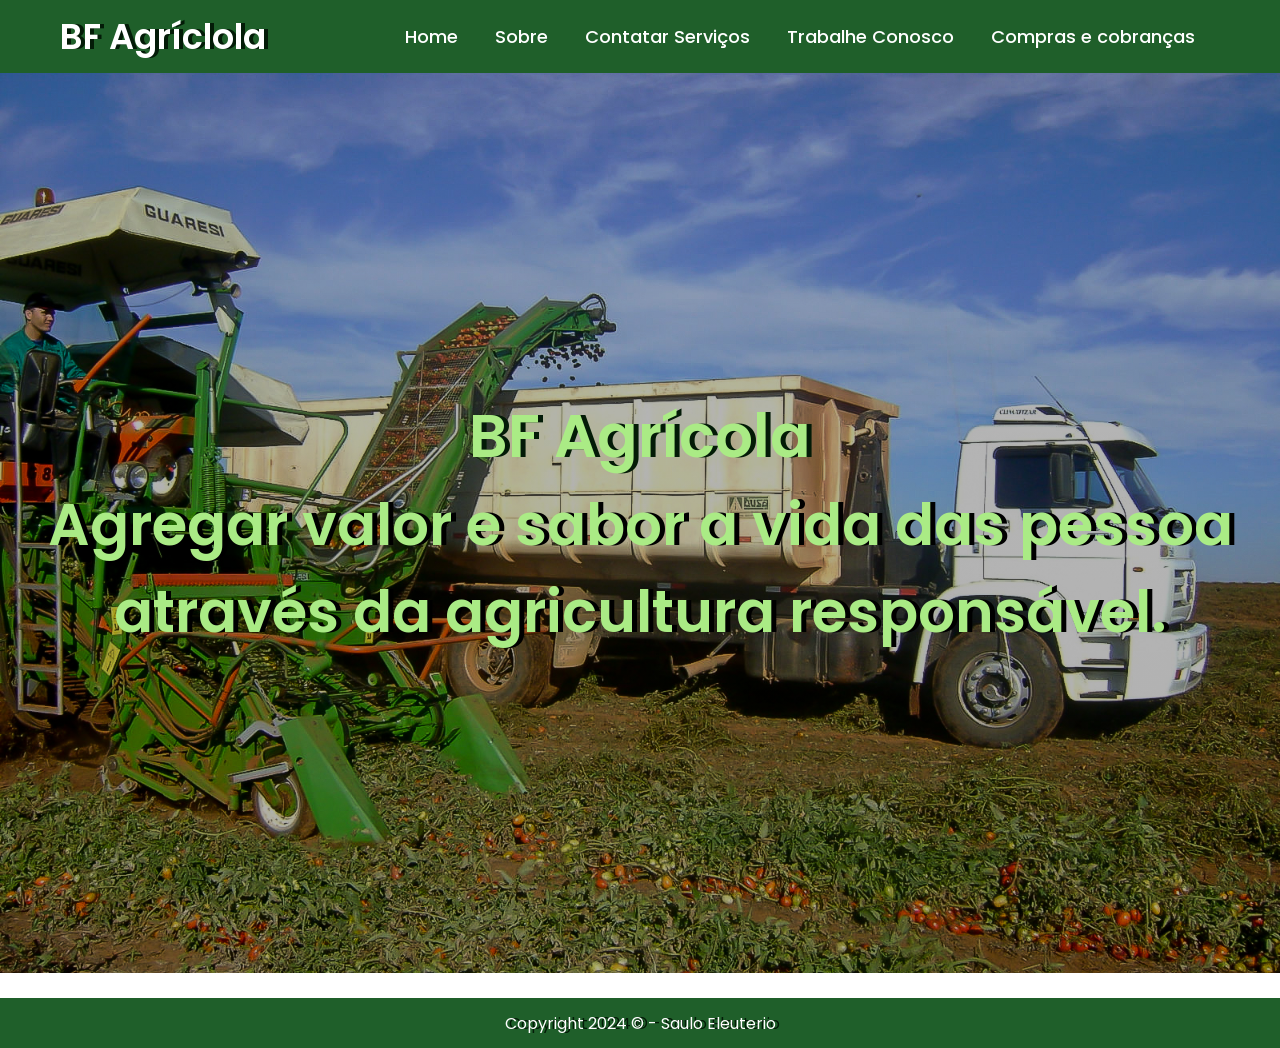
==== index.html @ 76bfba83 "Add files via upload" ====
<!DOCTYPE html>
<html lang="pt-br">
<head>
    <meta charset="UTF-8">
    <meta http-equiv="X-UA-Compatible" content="IE=edge">
    <meta name="viewport" content="width=device-width, initial-scale=1.0">
    <link rel="stylesheet" href="style.css">
    <title>BF Agrícola</title>
</head>
<body>
    <nav>

        <div class="logo">
            <a href="index.html"> BF Agríclola </a>
        </div>

        <ul>
            <li> <a href="index.html"> Home </a> </li>
            <li> <a href="https://www.linkedin.com/in/raimes-basilio/" target="_blank"> Sobre </a> </li>
            <li> <a href="mailto:grupo.bfagricola@outlook.com" target="_blank"> Contatar Serviços </a> </li>
            <li> <a href="mailto:grupo.bfagricola@outlook.com" target="_blank"> Trabalhe Conosco </a> </li>
            <li> <a href="https://wa.me/5518998117202" target="_blank"> Compras e cobranças </a> </li>
        </ul>

    </nav>
    <section class="banner">
        <div class="texto">
           <h1 class="titulo">BF Agrícola</h1>
           <h2 class="sub_titulo">Agregar valor e sabor a vida das pessoa através da agricultura responsável.</h2>           
        </div>
    </section>
    <footer>
        <div class='limita-secao'>
            Copyright 2024 © - Saulo Eleuterio
        </div>        
    </footer>  
</body>
</html>
---- style.css ----
@import url('https://fonts.googleapis.com/css2?family=Poppins:wght@300;400;500;600&display=swap');
*{
    margin: 0;
    padding: 0;
    box-sizing: border-box;
    font-family: 'Poppins', sans-serif;
}
nav{
    background-color: #1f5f2a;
    padding: 10px 60px;
    display: flex;
    justify-content: space-between;
    align-items: center;
}
nav .logo a{
    text-decoration: none;
    color: rgb(255, 255, 255);
    text-shadow: 4px 0.1px rgb(3, 27, 7);
    font-size: 35px;
    font-weight: 600;
}
nav ul{
    display: flex;
    align-items: center;
    list-style: none;
    padding: 10px;
}
nav li{
    margin-left: 7px;
}
nav li a{
    text-decoration: none;
    color: rgb(255, 255, 255);
    font-size: 18px;
    font-weight: 500;
    padding: 8px 15px;
    border-radius: 5px;
    transition: 0.3s;
}
nav li a:hover{
    background-color: white;
    color: black;
}
.banner{
    height: 100vh;
    background: linear-gradient( rgba(0,0,0,0.281), rgba(0,0,0,0.308)),url('background.jpg');
    background-size: cover;
    background-position: center;
    background-repeat: no-repeat;
    display: flex;
    align-items: center;
    justify-content: center;
    text-align: center;
}
.texto .titulo{
    color: rgb(170, 235, 133);
    font-size: 60px;
    text-shadow: 5px 0.1px rgb(3, 27, 7);
    font-weight: 600;
}
.texto .sub_titulo{
    color: rgb(170, 235, 133);
    font-size: 58px;
    text-shadow: 5px 0.1px black;
    font-weight: 600;
}

footer {
    width: 100%;
    height: 50px;
    margin: 25px 0 0 0 ;
    background: #1f5f2a;
    color: rgb(255, 255, 255);
    text-shadow: 4px 0.1px rgb(3, 27, 7);
    display: flex;
    justify-content: center;
    align-items: center;
}
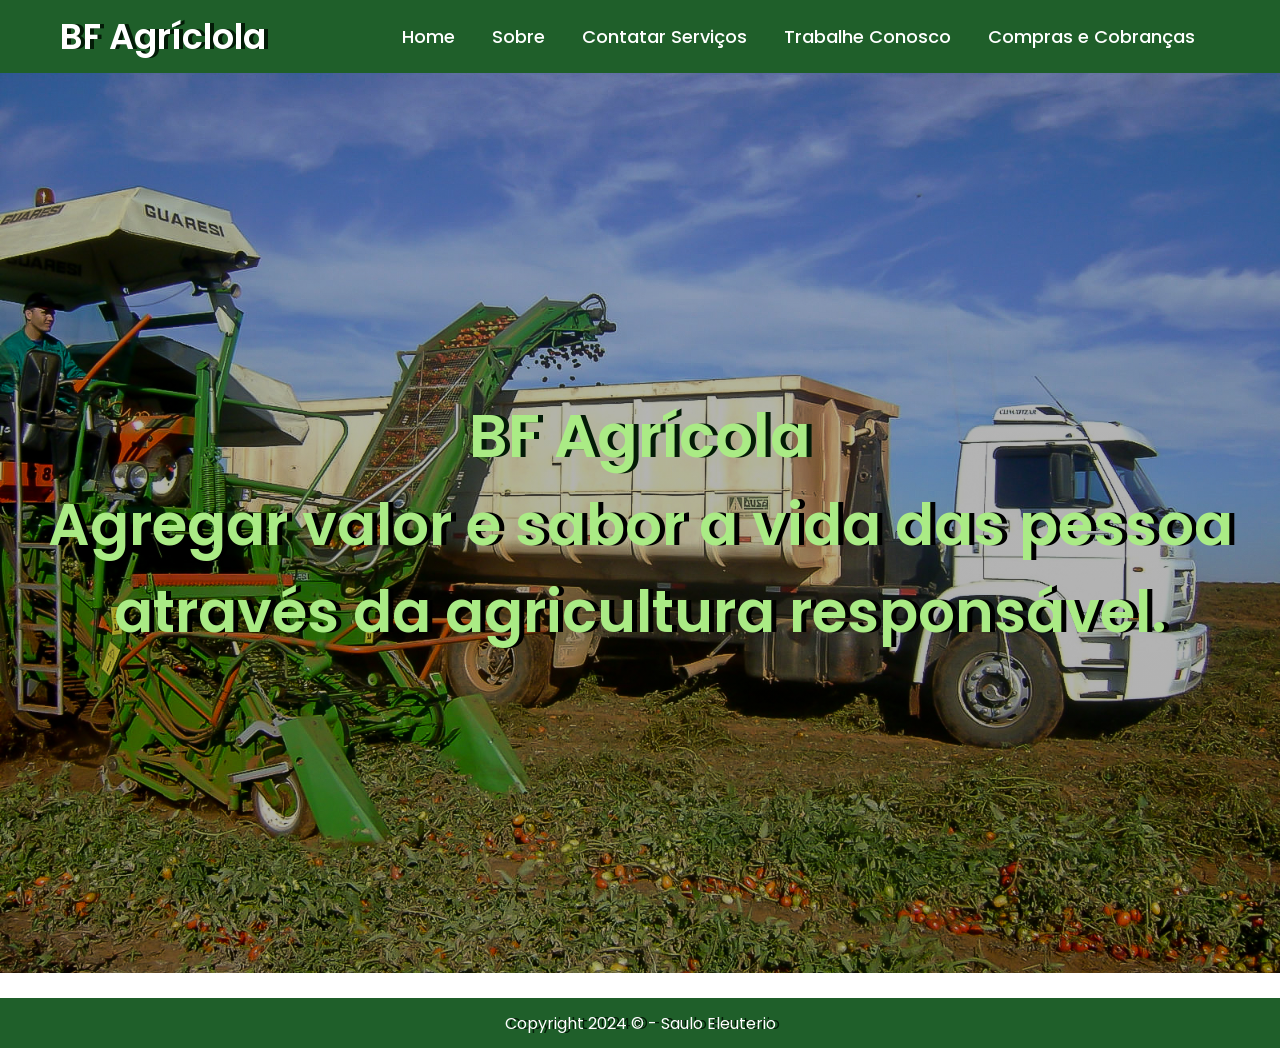
==== commit acfec266: "up" ====
--- a/index.html
+++ b/index.html
@@ -1,38 +1,38 @@
-<!DOCTYPE html>
-<html lang="pt-br">
-<head>
-    <meta charset="UTF-8">
-    <meta http-equiv="X-UA-Compatible" content="IE=edge">
-    <meta name="viewport" content="width=device-width, initial-scale=1.0">
-    <link rel="stylesheet" href="style.css">
-    <title>BF Agrícola</title>
-</head>
-<body>
-    <nav>
-
-        <div class="logo">
-            <a href="index.html"> BF Agríclola </a>
-        </div>
-
-        <ul>
-            <li> <a href="index.html"> Home </a> </li>
-            <li> <a href="https://www.linkedin.com/in/raimes-basilio/" target="_blank"> Sobre </a> </li>
-            <li> <a href="mailto:grupo.bfagricola@outlook.com" target="_blank"> Contatar Serviços </a> </li>
-            <li> <a href="mailto:grupo.bfagricola@outlook.com" target="_blank"> Trabalhe Conosco </a> </li>
-            <li> <a href="https://wa.me/5518998117202" target="_blank"> Compras e cobranças </a> </li>
-        </ul>
-
-    </nav>
-    <section class="banner">
-        <div class="texto">
-           <h1 class="titulo">BF Agrícola</h1>
-           <h2 class="sub_titulo">Agregar valor e sabor a vida das pessoa através da agricultura responsável.</h2>           
-        </div>
-    </section>
-    <footer>
-        <div class='limita-secao'>
-            Copyright 2024 © - Saulo Eleuterio
-        </div>        
-    </footer>  
-</body>
+<!DOCTYPE html>
+<html lang="pt-br">
+<head>
+    <meta charset="UTF-8">
+    <meta http-equiv="X-UA-Compatible" content="IE=edge">
+    <meta name="viewport" content="width=device-width, initial-scale=1.0">
+    <link rel="stylesheet" href="style.css">
+    <title>BF Agrícola</title>
+</head>
+<body>
+    <nav>
+
+        <div class="logo">
+            <a href="index.html"> BF Agríclola </a>
+        </div>
+
+        <ul>
+            <li> <a href="index.html"> Home </a> </li>
+            <li> <a href="https://www.linkedin.com/in/raimes-basilio/" target="_blank"> Sobre </a> </li>
+            <li> <a href="mailto:grupo.bfagricola@outlook.com" target="_blank"> Contatar Serviços </a> </li>
+            <li> <a href="mailto:grupo.bfagricola@outlook.com" target="_blank"> Trabalhe Conosco </a> </li>
+            <li> <a href="https://wa.me/5518998117202" target="_blank"> Compras e Cobranças </a> </li>
+        </ul>
+
+    </nav>
+    <section class="banner">
+        <div class="texto">
+           <h1 class="titulo">BF Agrícola</h1>
+           <h2 class="sub_titulo">Agregar valor e sabor a vida das pessoa através da agricultura responsável.</h2>           
+        </div>
+    </section>
+    <footer>
+        <div class='limita-secao'>
+            Copyright 2024 © - Saulo Eleuterio
+        </div>        
+    </footer>  
+</body>
 </html>
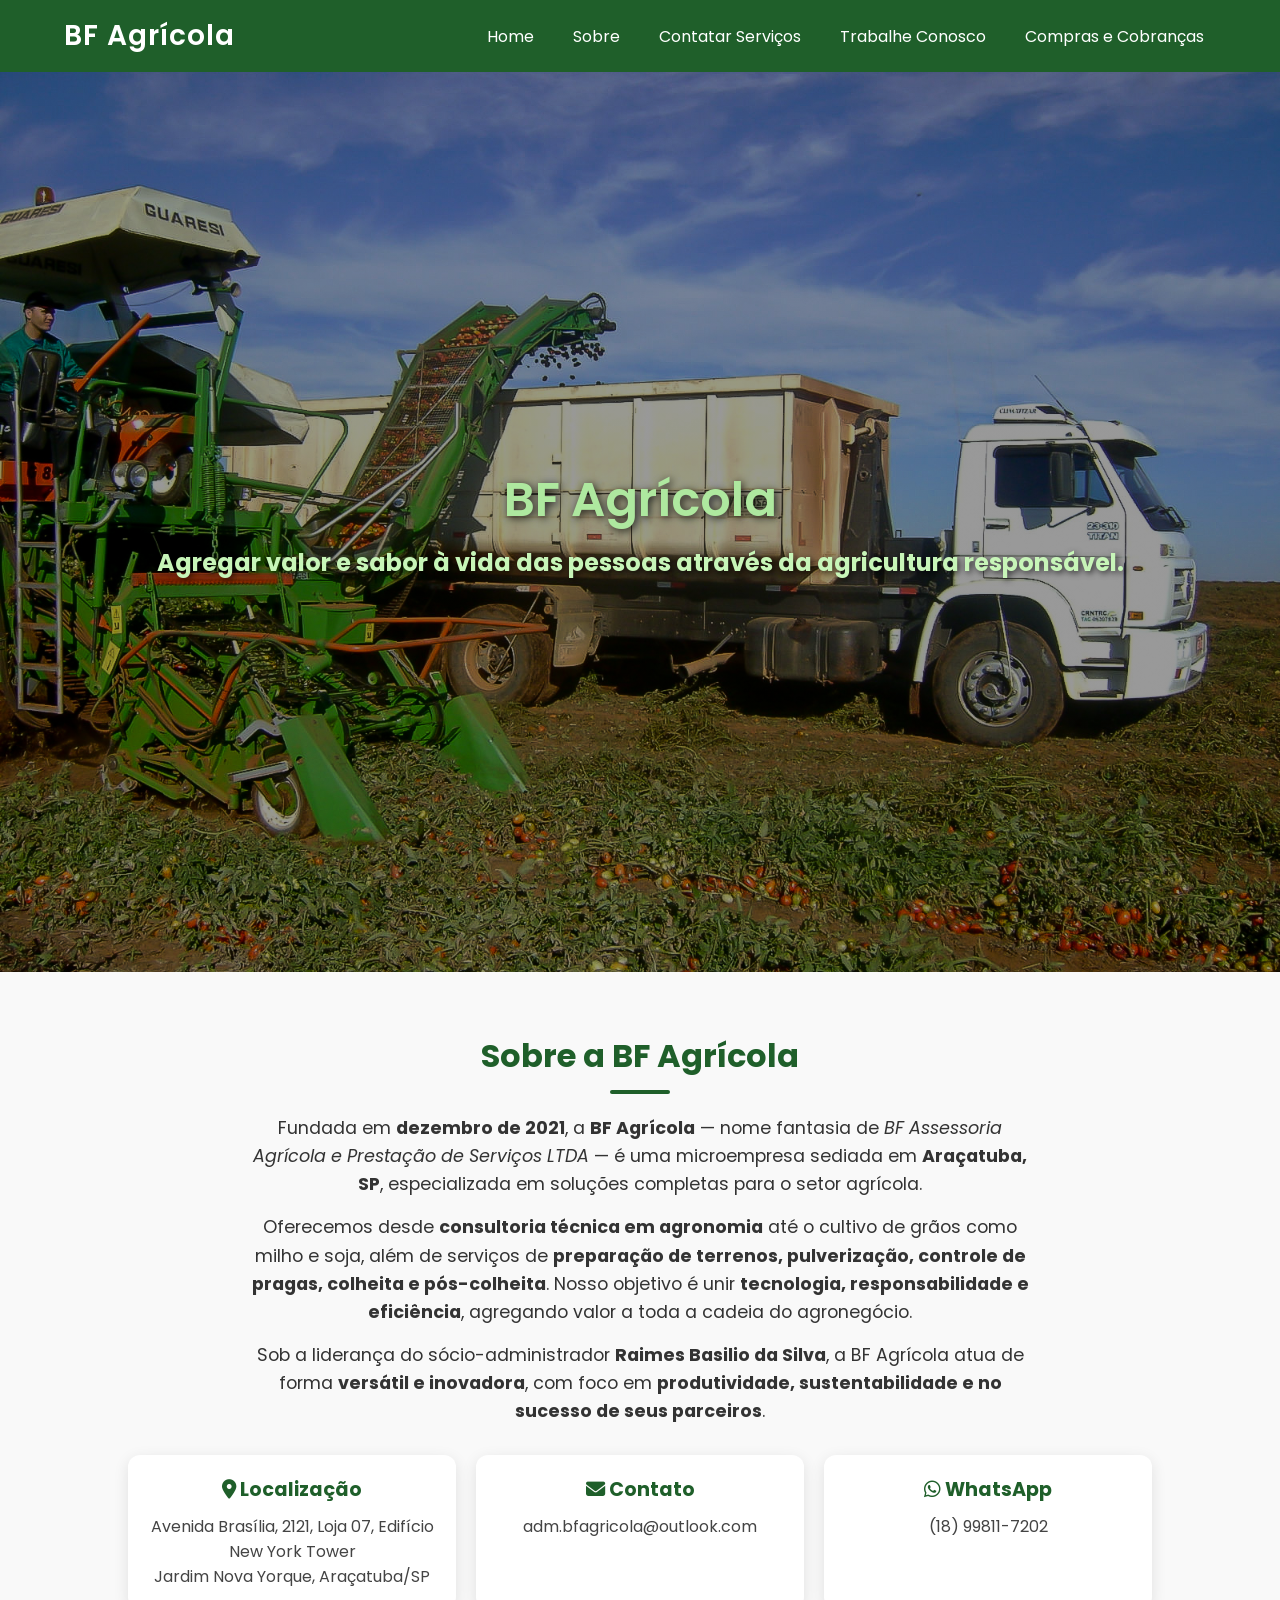
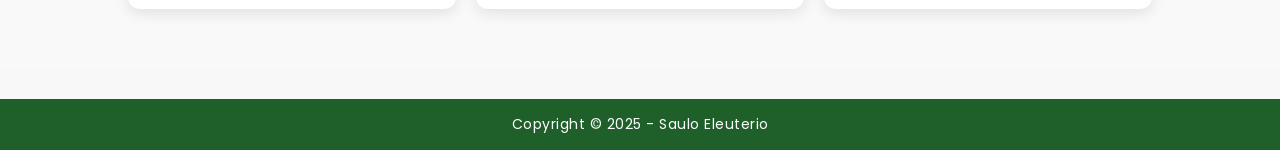
==== commit 932f67c1: "up" ====
--- a/index.html
+++ b/index.html
@@ -1,38 +1,118 @@
 <!DOCTYPE html>
 <html lang="pt-br">
+
 <head>
     <meta charset="UTF-8">
-    <meta http-equiv="X-UA-Compatible" content="IE=edge">
     <meta name="viewport" content="width=device-width, initial-scale=1.0">
+
+    <!-- SEO Básico -->
+    <title>BF Agrícola | Consultoria e Serviços Agrícolas em Araçatuba - SP</title>
+    <meta name="description"
+        content="A BF Agrícola oferece consultoria técnica em agronomia, cultivo de grãos, preparo de solo, pulverização, colheita e pós-colheita em Araçatuba-SP. Sustentabilidade e eficiência no agronegócio.">
+    <meta name="keywords"
+        content="BF Agrícola, agronegócio, consultoria agrícola, milho, soja, agricultura responsável, serviços agrícolas, Araçatuba, pulverização, colheita, pós-colheita">
+    <meta name="author" content="BF Agrícola - Saulo Eleuterio">
+
+    <!-- Open Graph para redes sociais -->
+    <meta property="og:title" content="BF Agrícola | Consultoria e Serviços Agrícolas">
+    <meta property="og:description"
+        content="Especialistas em soluções agrícolas: consultoria, preparo de solo, cultivo de milho e soja, colheita e pós-colheita. Araçatuba-SP.">
+    <meta property="og:image" content="background.jpg">
+    <meta property="og:url" content="https://www.bfagricola.com.br">
+    <meta property="og:type" content="website">
+
+    <!-- Favicon -->
+    <link rel="icon" href="data:image/svg+xml,<svg xmlns=%22http://www.w3.org/2000/svg%22 viewBox=%220 0 100 100%22><text y=%22.9em%22 font-size=%2290%22>🍅</text></svg>">
+
+
+    <link rel="stylesheet" href="https://cdnjs.cloudflare.com/ajax/libs/font-awesome/6.5.0/css/all.min.css">
+
+
     <link rel="stylesheet" href="style.css">
-    <title>BF Agrícola</title>
+    <script defer src="script.js"></script>
 </head>
+
 <body>
-    <nav>
+    <header>
+        <!-- Navbar -->
+        <nav class="navbar">
+            <div class="logo">
+                <a href="index.html">BF Agrícola</a>
+            </div>
 
-        <div class="logo">
-            <a href="index.html"> BF Agríclola </a>
+            <!-- Botão hambúrguer -->
+            <div class="menu-toggle" id="menu-toggle">☰</div>
+
+            <ul class="nav-links" id="nav-links">
+                <li><a href="index.html">Home</a></li>
+                <li><a href="#sobre">Sobre</a></li>
+                <li><a href="mailto:grupo.bfagricola@outlook.com" target="_blank">Contatar Serviços</a></li>
+                <li><a href="mailto:grupo.bfagricola@outlook.com" target="_blank">Trabalhe Conosco</a></li>
+                <li><a href="https://wa.me/5518998117202" target="_blank">Compras e Cobranças</a></li>
+            </ul>
+        </nav>
+    </header>
+
+    <main>
+        <!-- Banner -->
+        <section class="banner">
+            <div class="texto">
+                <h1 class="titulo">BF Agrícola</h1>
+                <h2 class="sub_titulo">
+                    Agregar valor e sabor à vida das pessoas através da agricultura responsável.
+                </h2>
+            </div>
+        </section>
+
+        <!-- Sobre -->
+        <section id="sobre" class="sobre">
+            <div class="container">
+                <h2 class="secao-titulo">Sobre a BF Agrícola</h2>
+                <p class="descricao">
+                    Fundada em <strong>dezembro de 2021</strong>, a <strong>BF Agrícola</strong> — nome fantasia de
+                    <em>BF Assessoria Agrícola e Prestação de Serviços LTDA</em> — é uma microempresa sediada em
+                    <strong>Araçatuba, SP</strong>, especializada em soluções completas para o setor agrícola.
+                </p>
+                <p class="descricao">
+                    Oferecemos desde <strong>consultoria técnica em agronomia</strong> até o cultivo de grãos como
+                    milho e soja, além de serviços de <strong>preparação de terrenos, pulverização, controle de pragas,
+                        colheita e pós-colheita</strong>. Nosso objetivo é unir <strong>tecnologia, responsabilidade e
+                        eficiência</strong>,
+                    agregando valor a toda a cadeia do agronegócio.
+                </p>
+                <p class="descricao">
+                    Sob a liderança do sócio-administrador <strong>Raimes Basilio da Silva</strong>, a BF Agrícola atua
+                    de forma
+                    <strong>versátil e inovadora</strong>, com foco em <strong>produtividade, sustentabilidade e no
+                        sucesso de seus parceiros</strong>.
+                </p>
+
+                <div class="info-cards">
+                    <div class="card">
+                        <h3><i class="fas fa-map-marker-alt"></i> Localização</h3>
+                        <p>Avenida Brasília, 2121, Loja 07, Edifício New York Tower<br>Jardim Nova Yorque, Araçatuba/SP
+                        </p>
+                    </div>
+                    <div class="card">
+                        <h3><i class="fas fa-envelope"></i> Contato</h3>
+                        <p>adm.bfagricola@outlook.com</p>
+                    </div>
+                    <div class="card">
+                        <h3><i class="fab fa-whatsapp"></i> WhatsApp</h3>
+                        <p>(18) 99811-7202</p>
+                    </div>
+                </div>
+
+            </div>
+        </section>
+    </main>
+
+    <!-- Rodapé -->
+    <footer>
+        <div class="limita-secao">
+            Copyright © 2025 - Saulo Eleuterio
         </div>
+    </footer>
+</body>
 
-        <ul>
-            <li> <a href="index.html"> Home </a> </li>
-            <li> <a href="https://www.linkedin.com/in/raimes-basilio/" target="_blank"> Sobre </a> </li>
-            <li> <a href="mailto:grupo.bfagricola@outlook.com" target="_blank"> Contatar Serviços </a> </li>
-            <li> <a href="mailto:grupo.bfagricola@outlook.com" target="_blank"> Trabalhe Conosco </a> </li>
-            <li> <a href="https://wa.me/5518998117202" target="_blank"> Compras e Cobranças </a> </li>
-        </ul>
-
-    </nav>
-    <section class="banner">
-        <div class="texto">
-           <h1 class="titulo">BF Agrícola</h1>
-           <h2 class="sub_titulo">Agregar valor e sabor a vida das pessoa através da agricultura responsável.</h2>           
-        </div>
-    </section>
-    <footer>
-        <div class='limita-secao'>
-            Copyright 2024 © - Saulo Eleuterio
-        </div>        
-    </footer>  
-</body>
 </html>
--- a/style.css
+++ b/style.css
@@ -1,78 +1,277 @@
-@import url('https://fonts.googleapis.com/css2?family=Poppins:wght@300;400;500;600&display=swap');
-*{
-    margin: 0;
-    padding: 0;
-    box-sizing: border-box;
-    font-family: 'Poppins', sans-serif;
-}
-nav{
-    background-color: #1f5f2a;
-    padding: 10px 60px;
-    display: flex;
-    justify-content: space-between;
-    align-items: center;
-}
-nav .logo a{
-    text-decoration: none;
-    color: rgb(255, 255, 255);
-    text-shadow: 4px 0.1px rgb(3, 27, 7);
-    font-size: 35px;
-    font-weight: 600;
-}
-nav ul{
-    display: flex;
-    align-items: center;
-    list-style: none;
-    padding: 10px;
-}
-nav li{
-    margin-left: 7px;
-}
-nav li a{
-    text-decoration: none;
-    color: rgb(255, 255, 255);
-    font-size: 18px;
-    font-weight: 500;
-    padding: 8px 15px;
-    border-radius: 5px;
-    transition: 0.3s;
-}
-nav li a:hover{
-    background-color: white;
-    color: black;
-}
-.banner{
-    height: 100vh;
-    background: linear-gradient( rgba(0,0,0,0.281), rgba(0,0,0,0.308)),url('background.jpg');
-    background-size: cover;
-    background-position: center;
-    background-repeat: no-repeat;
-    display: flex;
-    align-items: center;
-    justify-content: center;
-    text-align: center;
-}
-.texto .titulo{
-    color: rgb(170, 235, 133);
-    font-size: 60px;
-    text-shadow: 5px 0.1px rgb(3, 27, 7);
-    font-weight: 600;
-}
-.texto .sub_titulo{
-    color: rgb(170, 235, 133);
-    font-size: 58px;
-    text-shadow: 5px 0.1px black;
-    font-weight: 600;
-}
-
-footer {
-    width: 100%;
-    height: 50px;
-    margin: 25px 0 0 0 ;
-    background: #1f5f2a;
-    color: rgb(255, 255, 255);
-    text-shadow: 4px 0.1px rgb(3, 27, 7);
-    display: flex;
-    justify-content: center;
-    align-items: center;
-}
+@import url('https://fonts.googleapis.com/css2?family=Poppins:wght@300;400;600&display=swap');
+
+* {
+    margin: 0;
+    padding: 0;
+    box-sizing: border-box;
+    font-family: 'Poppins', sans-serif;
+}
+
+body {
+    background: #f8f8f8;
+    color: #222;
+    overflow-x: hidden;
+}
+
+/* --- Seção Sobre --- */
+.sobre {
+    padding: 60px 10%;
+    background: #f9f9f9;
+    text-align: center;
+    animation: fadeIn 1.5s ease;
+}
+
+.secao-titulo {
+    font-size: 2rem;
+    color: #1f5f2a;
+    margin-bottom: 20px;
+    position: relative;
+}
+
+.secao-titulo::after {
+    content: '';
+    width: 60px;
+    height: 4px;
+    background: #1f5f2a;
+    display: block;
+    margin: 10px auto 0;
+    border-radius: 2px;
+}
+
+.descricao {
+    font-size: 1.1rem;
+    color: #333;
+    margin: 15px auto;
+    line-height: 1.6;
+    max-width: 800px;
+}
+
+.info-cards {
+    margin-top: 30px;
+    display: grid;
+    grid-template-columns: repeat(auto-fit, minmax(220px, 1fr));
+    gap: 20px;
+}
+
+.card {
+    background: #fff;
+    padding: 20px;
+    border-radius: 12px;
+    box-shadow: 0px 4px 15px rgba(0, 0, 0, 0.1);
+    transition: transform 0.3s ease, box-shadow 0.3s ease;
+}
+
+.card:hover {
+    transform: translateY(-5px);
+    box-shadow: 0px 8px 20px rgba(0, 0, 0, 0.15);
+}
+
+.card h3 {
+    font-size: 1.2rem;
+    margin-bottom: 10px;
+    color: #1f5f2a;
+}
+
+.card p {
+    font-size: 1rem;
+    color: #444;
+}
+
+/* Responsividade */
+@media (max-width: 768px) {
+    .secao-titulo {
+        font-size: 1.6rem;
+    }
+
+    .descricao {
+        font-size: 1rem;
+    }
+}
+
+
+/* Navbar */
+.navbar {
+    background-color: #1f5f2a;
+    padding: 15px 5%;
+    display: flex;
+    justify-content: space-between;
+    align-items: center;
+    position: sticky;
+    top: 0;
+    z-index: 10;
+}
+
+.logo a {
+    text-decoration: none;
+    color: #fff;
+    font-size: 28px;
+    font-weight: 600;
+    letter-spacing: 1px;
+    opacity: 0;
+    animation: fadeInDown 1s ease forwards;
+}
+
+/* Menu links */
+.nav-links {
+    display: flex;
+    list-style: none;
+    gap: 15px;
+    opacity: 0;
+    animation: fadeIn 1.5s ease forwards;
+    animation-delay: 0.3s;
+}
+
+.nav-links li a {
+    text-decoration: none;
+    color: #fff;
+    font-size: 16px;
+    padding: 8px 12px;
+    border-radius: 6px;
+    transition: 0.3s ease-in-out;
+}
+
+.nav-links li a:hover {
+    background: #fff;
+    color: #1f5f2a;
+    transform: scale(1.05);
+}
+
+/* Botão hambúrguer */
+.menu-toggle {
+    display: none;
+    font-size: 28px;
+    color: #fff;
+    cursor: pointer;
+}
+
+/* Banner */
+.banner {
+    height: 100vh;
+    background: linear-gradient(rgba(0, 0, 0, 0.4), rgba(0, 0, 0, 0.4)),
+        url('background.jpg') center/cover no-repeat;
+    display: flex;
+    justify-content: center;
+    align-items: center;
+    text-align: center;
+    padding: 0 20px;
+    animation: zoomBackground 12s ease-in-out infinite alternate;
+}
+
+.titulo {
+    color: #aee89f;
+    font-size: 3rem;
+    font-weight: 600;
+    text-shadow: 2px 2px 8px rgba(0, 0, 0, 0.8);
+    opacity: 0;
+    animation: fadeInUp 1.2s ease forwards;
+    animation-delay: 0.5s;
+}
+
+.sub_titulo {
+    color: #c7f5b8;
+    font-size: 1.5rem;
+    margin-top: 10px;
+    line-height: 1.4;
+    text-shadow: 2px 2px 6px rgba(0, 0, 0, 0.7);
+    opacity: 0;
+    animation: fadeInUp 1.2s ease forwards;
+    animation-delay: 1s;
+}
+
+/* Footer */
+footer {
+    width: 100%;
+    background: #1f5f2a;
+    color: #fff;
+    text-align: center;
+    padding: 15px;
+    margin-top: 30px;
+    font-size: 14px;
+    letter-spacing: 0.5px;
+}
+
+/* Animações */
+@keyframes fadeInDown {
+    from {
+        opacity: 0;
+        transform: translateY(-40px);
+    }
+
+    to {
+        opacity: 1;
+        transform: translateY(0);
+    }
+}
+
+@keyframes fadeInUp {
+    from {
+        opacity: 0;
+        transform: translateY(40px);
+    }
+
+    to {
+        opacity: 1;
+        transform: translateY(0);
+    }
+}
+
+@keyframes fadeIn {
+    from {
+        opacity: 0;
+    }
+
+    to {
+        opacity: 1;
+    }
+}
+
+@keyframes zoomBackground {
+    from {
+        transform: scale(1);
+    }
+
+    to {
+        transform: scale(1.05);
+    }
+}
+
+/* Responsividade */
+@media (max-width: 768px) {
+    .nav-links {
+        position: absolute;
+        top: 65px;
+        right: 0;
+        background: #1f5f2a;
+        flex-direction: column;
+        width: 220px;
+        display: none;
+        padding: 20px;
+        border-radius: 0 0 10px 10px;
+    }
+
+    .nav-links li {
+        margin: 12px 0;
+    }
+
+    .menu-toggle {
+        display: block;
+    }
+
+    .titulo {
+        font-size: 2.2rem;
+    }
+
+    .sub_titulo {
+        font-size: 1.2rem;
+    }
+}
+
+@media (max-width: 480px) {
+    .titulo {
+        font-size: 1.8rem;
+    }
+
+    .sub_titulo {
+        font-size: 1rem;
+    }
+}
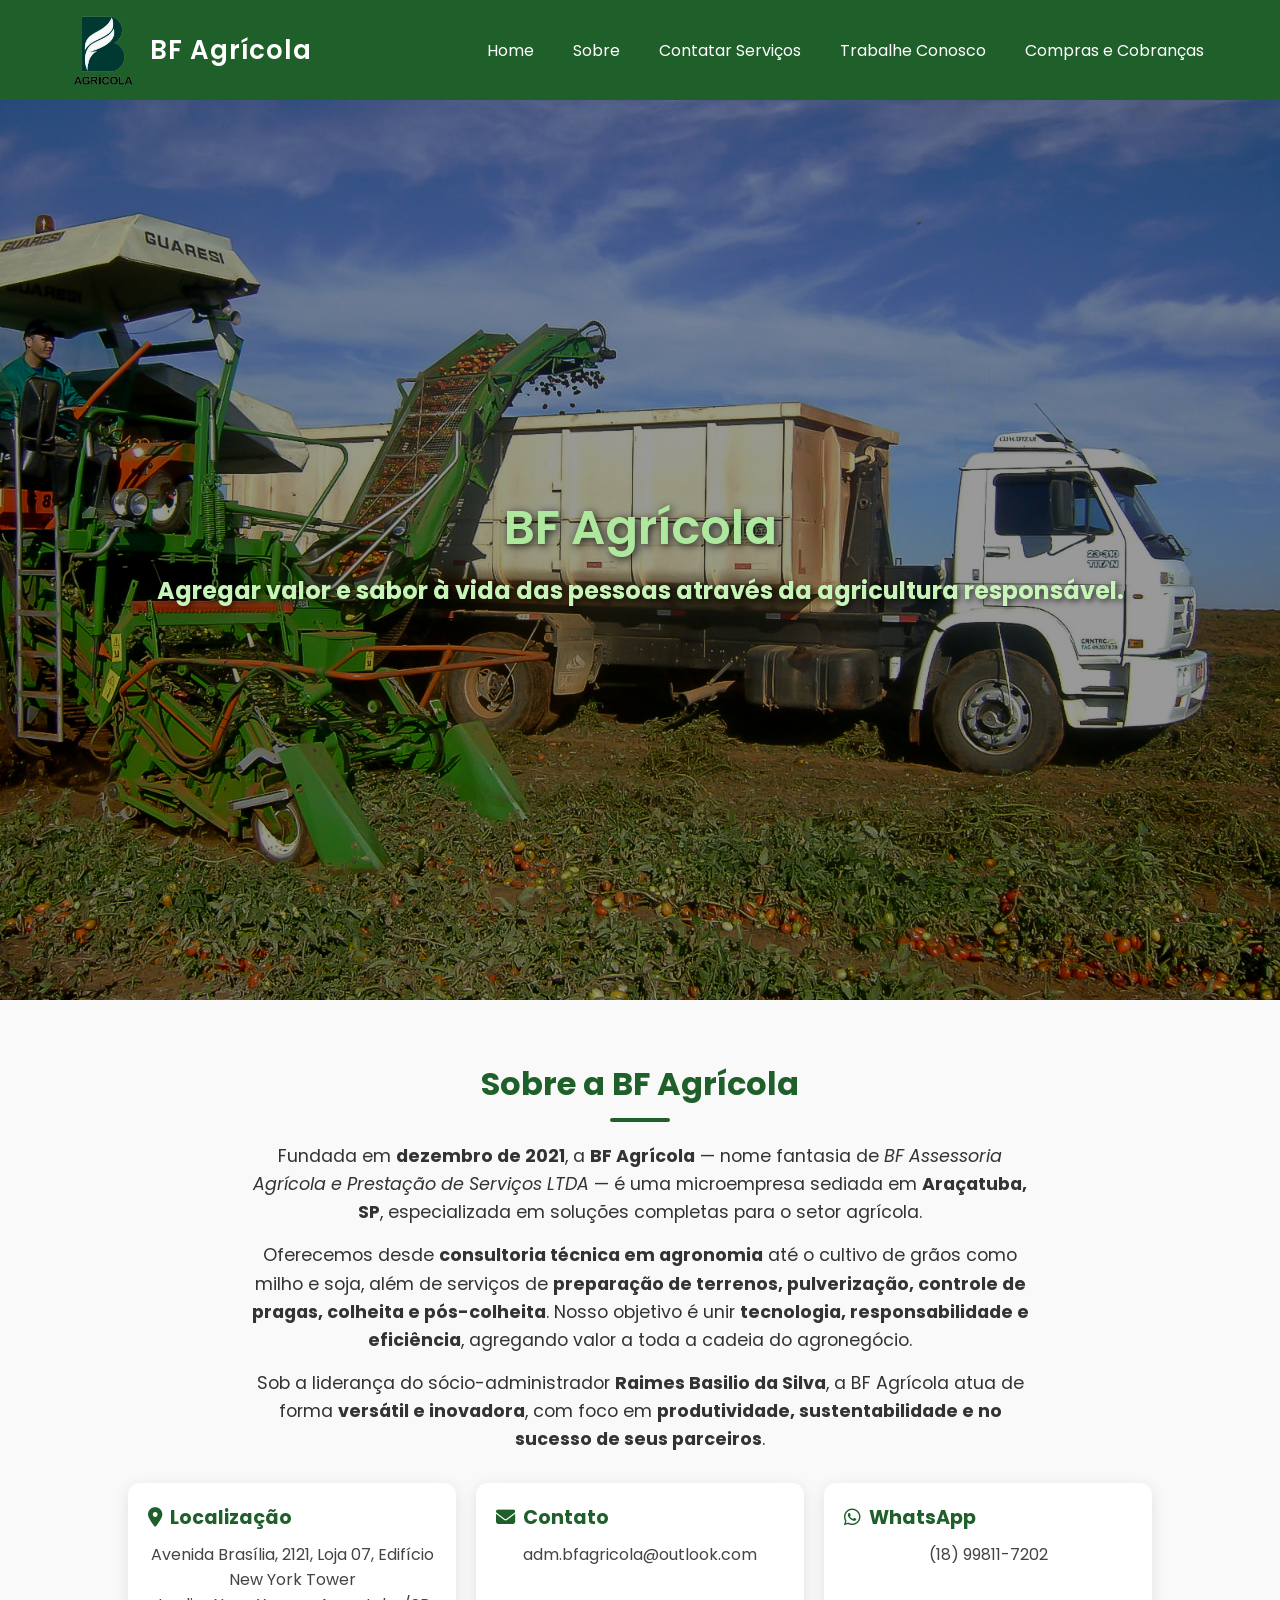
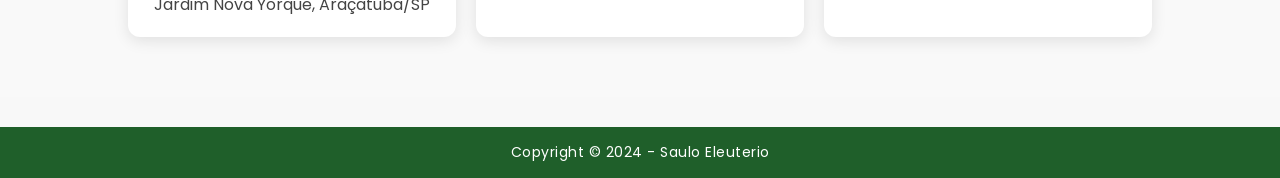
==== commit afb7fcb8: "up" ====
--- a/index.html
+++ b/index.html
@@ -13,7 +13,7 @@
         content="BF Agrícola, agronegócio, consultoria agrícola, milho, soja, agricultura responsável, serviços agrícolas, Araçatuba, pulverização, colheita, pós-colheita">
     <meta name="author" content="BF Agrícola - Saulo Eleuterio">
 
-    <!-- Open Graph para redes sociais -->
+    <!-- Open Graph -->
     <meta property="og:title" content="BF Agrícola | Consultoria e Serviços Agrícolas">
     <meta property="og:description"
         content="Especialistas em soluções agrícolas: consultoria, preparo de solo, cultivo de milho e soja, colheita e pós-colheita. Araçatuba-SP.">
@@ -21,13 +21,13 @@
     <meta property="og:url" content="https://www.bfagricola.com.br">
     <meta property="og:type" content="website">
 
-    <!-- Favicon -->
-    <link rel="icon" href="data:image/svg+xml,<svg xmlns=%22http://www.w3.org/2000/svg%22 viewBox=%220 0 100 100%22><text y=%22.9em%22 font-size=%2290%22>🍅</text></svg>">
+    <!-- Favicon (logo da empresa) -->
+    <link rel="icon" href="BF AGRICOLA.png" type="image/png">
 
-
+    <!-- Font Awesome -->
     <link rel="stylesheet" href="https://cdnjs.cloudflare.com/ajax/libs/font-awesome/6.5.0/css/all.min.css">
 
-
+    <!-- CSS -->
     <link rel="stylesheet" href="style.css">
     <script defer src="script.js"></script>
 </head>
@@ -37,11 +37,12 @@
         <!-- Navbar -->
         <nav class="navbar">
             <div class="logo">
+                <img src="./img/BF AGRICOLA.png" alt="BF Agrícola Logo" class="logo-img">
                 <a href="index.html">BF Agrícola</a>
             </div>
 
             <!-- Botão hambúrguer -->
-            <div class="menu-toggle" id="menu-toggle">☰</div>
+            <div class="menu-toggle" id="menu-toggle"><i class="fas fa-bars"></i></div>
 
             <ul class="nav-links" id="nav-links">
                 <li><a href="index.html">Home</a></li>
@@ -102,7 +103,6 @@
                         <p>(18) 99811-7202</p>
                     </div>
                 </div>
-
             </div>
         </section>
     </main>
@@ -110,7 +110,7 @@
     <!-- Rodapé -->
     <footer>
         <div class="limita-secao">
-            Copyright © 2025 - Saulo Eleuterio
+            Copyright © 2024 - Saulo Eleuterio
         </div>
     </footer>
 </body>
--- a/style.css
+++ b/style.css
@@ -13,7 +13,105 @@
     overflow-x: hidden;
 }
 
-/* --- Seção Sobre --- */
+/* Navbar */
+.navbar {
+    background-color: #1f5f2a;
+    padding: 15px 5%;
+    display: flex;
+    justify-content: space-between;
+    align-items: center;
+    position: sticky;
+    top: 0;
+    z-index: 10;
+}
+
+.logo {
+    display: flex;
+    align-items: center;
+    gap: 10px;
+}
+
+.logo-img {
+    height: 70px;
+    width: auto;
+}
+
+.logo a {
+    text-decoration: none;
+    color: #fff;
+    font-size: 26px;
+    font-weight: 600;
+    letter-spacing: 1px;
+    opacity: 0;
+    animation: fadeInDown 1s ease forwards;
+}
+
+.nav-links {
+    display: flex;
+    list-style: none;
+    gap: 15px;
+    opacity: 0;
+    animation: fadeIn 1.5s ease forwards;
+    animation-delay: 0.3s;
+}
+
+.nav-links li a {
+    text-decoration: none;
+    color: #fff;
+    font-size: 16px;
+    padding: 8px 12px;
+    border-radius: 6px;
+    transition: 0.3s ease-in-out;
+}
+
+.nav-links li a:hover {
+    background: #fff;
+    color: #1f5f2a;
+    transform: scale(1.05);
+}
+
+.menu-toggle {
+    display: none;
+    font-size: 26px;
+    color: #fff;
+    cursor: pointer;
+}
+
+/* Banner */
+.banner {
+    height: 100vh;
+    background: linear-gradient(rgba(0, 0, 0, 0.4), rgba(0, 0, 0, 0.4)),
+        url('background.jpg') center/cover no-repeat;
+    display: flex;
+    justify-content: center;
+    align-items: center;
+    text-align: center;
+    padding: 0 20px;
+    animation: zoomBackground 12s ease-in-out infinite alternate;
+}
+
+.titulo {
+    color: #aee89f;
+    font-size: 3rem;
+    font-weight: 600;
+    text-shadow: 2px 2px 8px rgba(0, 0, 0, 0.8);
+    opacity: 0;
+    animation: fadeInUp 1.2s ease forwards;
+    animation-delay: 0.5s;
+}
+
+.sub_titulo {
+    color: #c7f5b8;
+    font-size: 1.5rem;
+    margin-top: 10px;
+    line-height: 1.4;
+    text-shadow: 2px 2px 6px rgba(0, 0, 0, 0.7);
+    opacity: 0;
+    animation: fadeInUp 1.2s ease forwards;
+    animation-delay: 1s;
+}
+
+/* Sobre */
 .sobre {
     padding: 60px 10%;
     background: #f9f9f9;
@@ -70,112 +168,19 @@
     font-size: 1.2rem;
     margin-bottom: 10px;
     color: #1f5f2a;
+    display: flex;
+    align-items: center;
+    gap: 8px;
+}
+
+.card h3 i {
+    color: #1f5f2a;
+    font-size: 1.2rem;
 }
 
 .card p {
     font-size: 1rem;
     color: #444;
-}
-
-/* Responsividade */
-@media (max-width: 768px) {
-    .secao-titulo {
-        font-size: 1.6rem;
-    }
-
-    .descricao {
-        font-size: 1rem;
-    }
-}
-
-
-/* Navbar */
-.navbar {
-    background-color: #1f5f2a;
-    padding: 15px 5%;
-    display: flex;
-    justify-content: space-between;
-    align-items: center;
-    position: sticky;
-    top: 0;
-    z-index: 10;
-}
-
-.logo a {
-    text-decoration: none;
-    color: #fff;
-    font-size: 28px;
-    font-weight: 600;
-    letter-spacing: 1px;
-    opacity: 0;
-    animation: fadeInDown 1s ease forwards;
-}
-
-/* Menu links */
-.nav-links {
-    display: flex;
-    list-style: none;
-    gap: 15px;
-    opacity: 0;
-    animation: fadeIn 1.5s ease forwards;
-    animation-delay: 0.3s;
-}
-
-.nav-links li a {
-    text-decoration: none;
-    color: #fff;
-    font-size: 16px;
-    padding: 8px 12px;
-    border-radius: 6px;
-    transition: 0.3s ease-in-out;
-}
-
-.nav-links li a:hover {
-    background: #fff;
-    color: #1f5f2a;
-    transform: scale(1.05);
-}
-
-/* Botão hambúrguer */
-.menu-toggle {
-    display: none;
-    font-size: 28px;
-    color: #fff;
-    cursor: pointer;
-}
-
-/* Banner */
-.banner {
-    height: 100vh;
-    background: linear-gradient(rgba(0, 0, 0, 0.4), rgba(0, 0, 0, 0.4)),
-        url('background.jpg') center/cover no-repeat;
-    display: flex;
-    justify-content: center;
-    align-items: center;
-    text-align: center;
-    padding: 0 20px;
-    animation: zoomBackground 12s ease-in-out infinite alternate;
-}
-
-.titulo {
-    color: #aee89f;
-    font-size: 3rem;
-    font-weight: 600;
-    text-shadow: 2px 2px 8px rgba(0, 0, 0, 0.8);
-    opacity: 0;
-    animation: fadeInUp 1.2s ease forwards;
-    animation-delay: 0.5s;
-}
-
-.sub_titulo {
-    color: #c7f5b8;
-    font-size: 1.5rem;
-    margin-top: 10px;
-    line-height: 1.4;
-    text-shadow: 2px 2px 6px rgba(0, 0, 0, 0.7);
-    opacity: 0;
-    animation: fadeInUp 1.2s ease forwards;
-    animation-delay: 1s;
 }
 
 /* Footer */
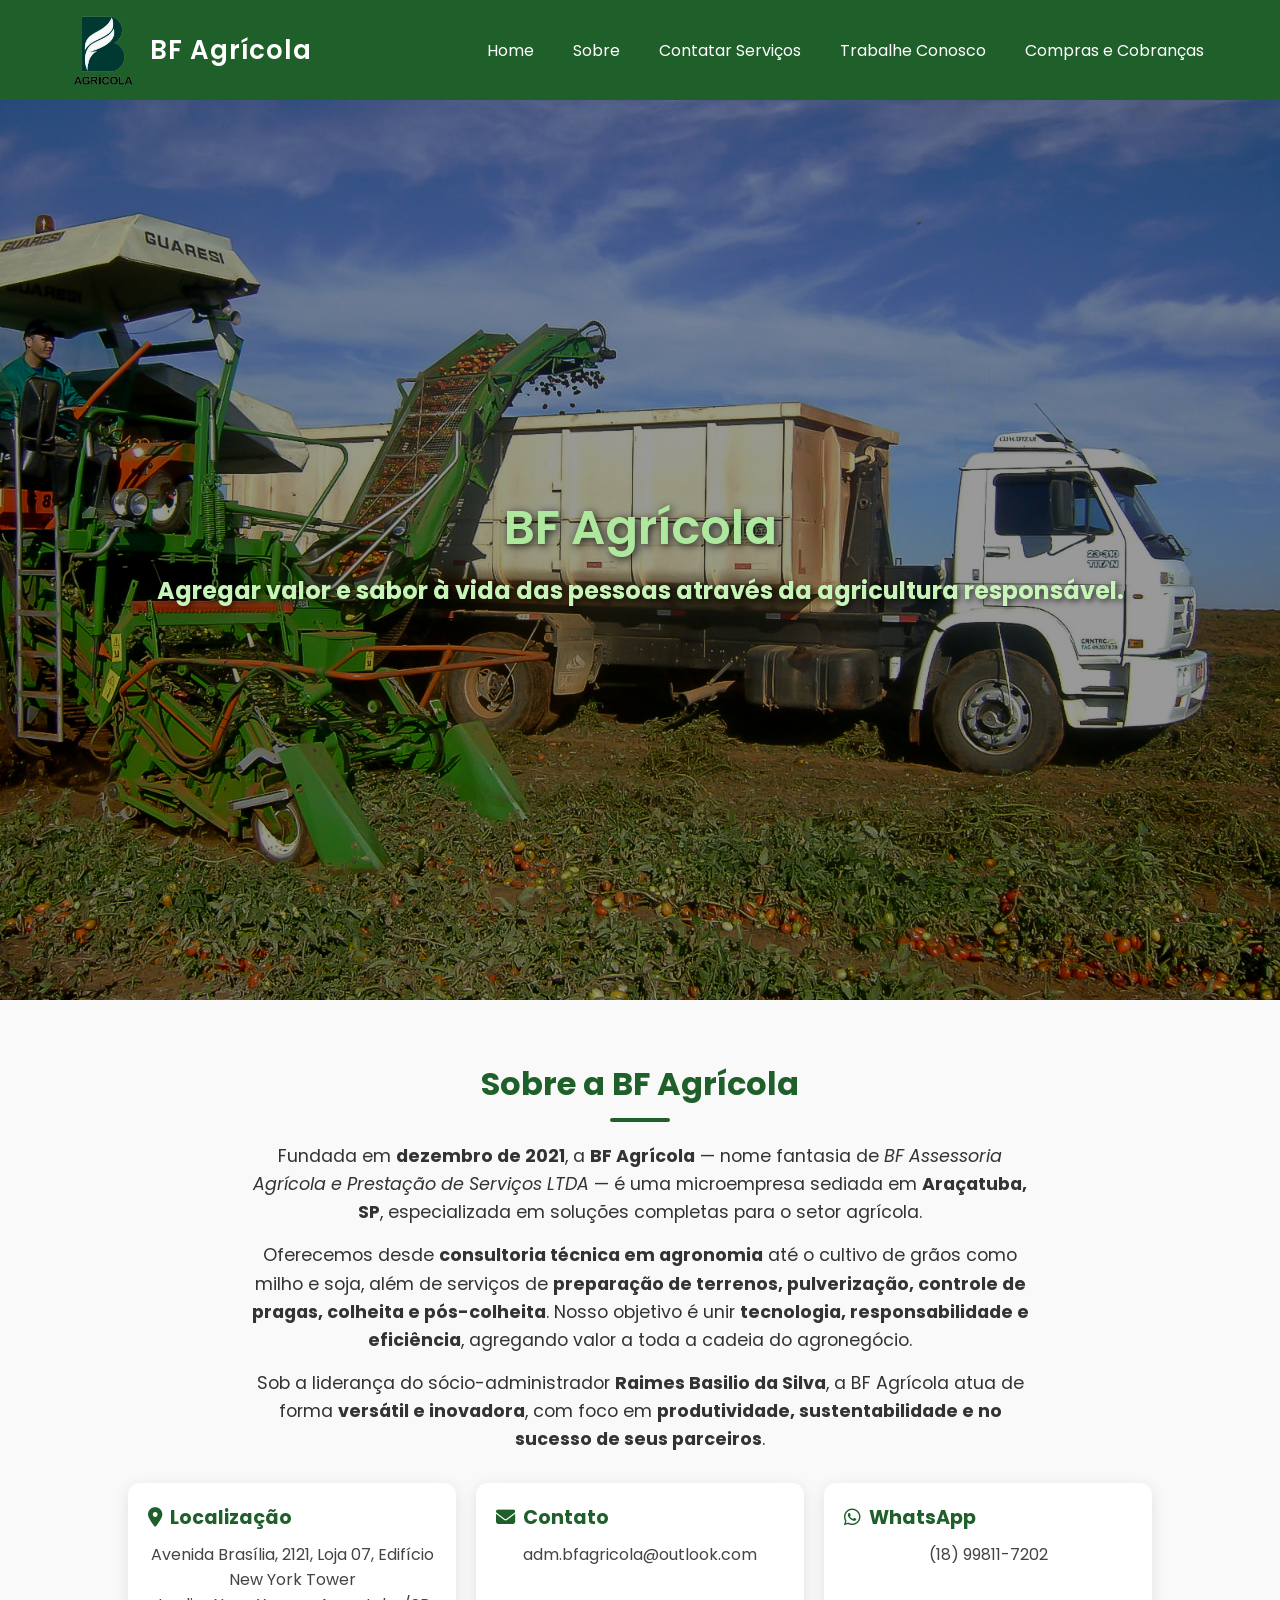
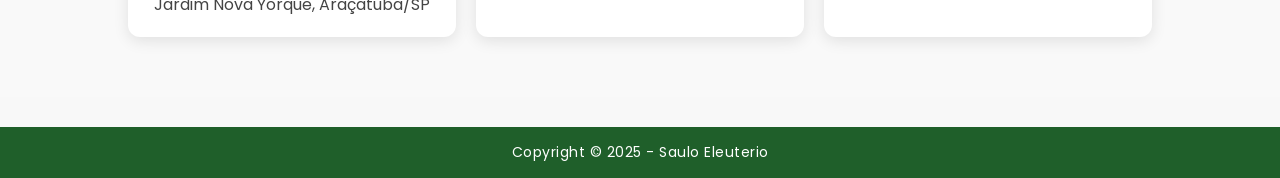
==== commit 206efe17: "up" ====
--- a/index.html
+++ b/index.html
@@ -8,20 +8,55 @@
     <!-- SEO Básico -->
     <title>BF Agrícola | Consultoria e Serviços Agrícolas em Araçatuba - SP</title>
     <meta name="description"
-        content="A BF Agrícola oferece consultoria técnica em agronomia, cultivo de grãos, preparo de solo, pulverização, colheita e pós-colheita em Araçatuba-SP. Sustentabilidade e eficiência no agronegócio.">
+        content="A BF Agrícola oferece consultoria técnica em agronomia, cultivo de milho e soja, preparo de solo, pulverização, colheita e pós-colheita em Araçatuba-SP. Sustentabilidade e eficiência no agronegócio.">
     <meta name="keywords"
-        content="BF Agrícola, agronegócio, consultoria agrícola, milho, soja, agricultura responsável, serviços agrícolas, Araçatuba, pulverização, colheita, pós-colheita">
+        content="BF Agrícola, consultoria agrícola, agronegócio Araçatuba, milho, soja, agricultura sustentável, serviços agrícolas, pulverização, colheita, pós-colheita, agro São Paulo">
     <meta name="author" content="BF Agrícola - Saulo Eleuterio">
+
+    <!-- SEO Técnico -->
+    <link rel="canonical" href="https://www.bfagricola.com.br">
+    <meta name="robots" content="index, follow">
+    <meta name="googlebot" content="index, follow">
 
     <!-- Open Graph -->
     <meta property="og:title" content="BF Agrícola | Consultoria e Serviços Agrícolas">
     <meta property="og:description"
-        content="Especialistas em soluções agrícolas: consultoria, preparo de solo, cultivo de milho e soja, colheita e pós-colheita. Araçatuba-SP.">
+        content="Consultoria agrícola, cultivo de milho e soja, preparo de solo, pulverização, colheita e pós-colheita em Araçatuba-SP.">
     <meta property="og:image" content="background.jpg">
     <meta property="og:url" content="https://www.bfagricola.com.br">
     <meta property="og:type" content="website">
 
-    <!-- Favicon (logo da empresa) -->
+    <!-- Twitter Cards -->
+    <meta name="twitter:card" content="summary_large_image">
+    <meta name="twitter:title" content="BF Agrícola | Soluções em Agronegócio">
+    <meta name="twitter:description"
+        content="Consultoria e serviços agrícolas em Araçatuba-SP. Cultivo de milho e soja, pulverização, colheita e muito mais.">
+    <meta name="twitter:image" content="background.jpg">
+
+    <!-- Schema.org -->
+    <script type="application/ld+json">
+  {
+    "@context": "https://schema.org",
+    "@type": "AgriculturalBusiness",
+    "name": "BF Agrícola",
+    "image": "https://www.bfagricola.com.br/BF%20AGRICOLA.png",
+    "url": "https://www.bfagricola.com.br",
+    "telephone": "+55-18-99811-7202",
+    "email": "adm.bfagricola@outlook.com",
+    "address": {
+      "@type": "PostalAddress",
+      "streetAddress": "Avenida Brasília, 2121, Loja 07, Edifício New York Tower, Jardim Nova Yorque",
+      "addressLocality": "Araçatuba",
+      "addressRegion": "SP",
+      "postalCode": "16018-000",
+      "addressCountry": "BR"
+    },
+    "priceRange": "$$",
+    "description": "Consultoria técnica em agronomia, cultivo de milho e soja, serviços agrícolas, pulverização, preparo de solo, colheita e pós-colheita."
+  }
+  </script>
+
+    <!-- Favicon -->
     <link rel="icon" href="BF AGRICOLA.png" type="image/png">
 
     <!-- Font Awesome -->
@@ -110,7 +145,7 @@
     <!-- Rodapé -->
     <footer>
         <div class="limita-secao">
-            Copyright © 2024 - Saulo Eleuterio
+            Copyright © 2025 - Saulo Eleuterio
         </div>
     </footer>
 </body>
